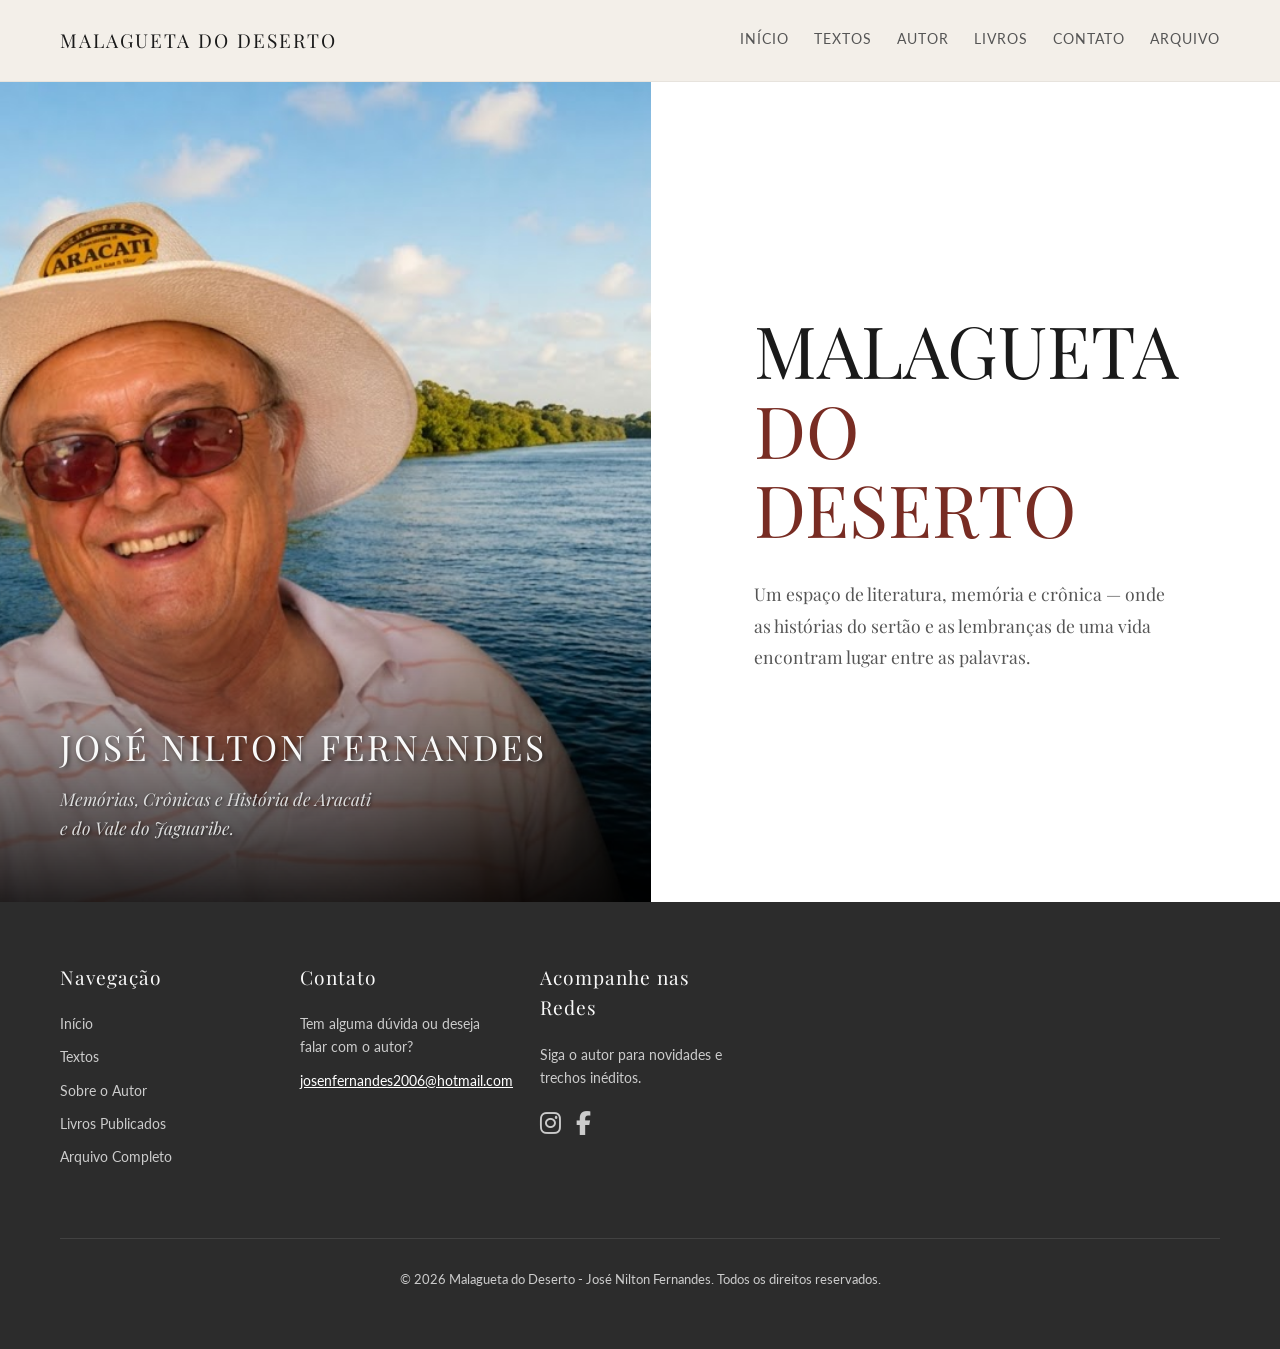
==== index.html @ 1f5d18dd "feat: create index.html and style.css" ====
<!DOCTYPE html>
<html lang="pt-BR">
<head>
    <meta charset="UTF-8">
    <meta name="viewport" content="width=device-width, initial-scale=1.0">
    <title>Malagueta do Deserto</title>
    
    
    <link rel="preconnect" href="https://fonts.googleapis.com">
    <link rel="preconnect" href="https://fonts.gstatic.com" crossorigin>
    <link href="https://fonts.googleapis.com/css2?family=Playfair+Display:ital,wght@0,400;0,600;1,400&family=Lato:wght@300;400&display=swap" rel="stylesheet">
    
    
    <link rel="stylesheet" href="https://cdnjs.cloudflare.com/ajax/libs/font-awesome/6.4.0/css/all.min.css">
    
    
    <link rel="stylesheet" href="assets/css/style.css">
</head>
<body>

    
    <header>
        <div class="logo-header">MALAGUETA DO DESERTO</div>
        <nav>
            <a href="#">Início</a>
            <a href="#">Textos</a>
            <a href="#">Autor</a>
            <a href="#">Livros</a>
            <a href="#">Contato</a>
            <a href="#">Arquivo</a>
        </nav>
    </header>

    
    <main>
        
        <section class="hero-image">
            <h2>JOSÉ NILTON FERNANDES</h2>
            <p>Memórias, Crônicas e História de Aracati<br>e do Vale do Jaguaribe.</p>
        </section>

        
        <section class="hero-text">
            <h1>
                MALAGUETA<br>
                <span class="accent">DO DESERTO</span>
            </h1>
            <p>Um espaço de literatura, memória e crônica — onde as histórias do sertão e as lembranças de uma vida encontram lugar entre as palavras.</p>
        </section>
    </main>

    
    <footer>
        <div class="footer-col">
            <h4>Navegação</h4>
            <ul>
                <li><a href="#">Início</a></li>
                <li><a href="#">Textos</a></li>
                <li><a href="#">Sobre o Autor</a></li>
                <li><a href="#">Livros Publicados</a></li>
                <li><a href="#">Arquivo Completo</a></li>
            </ul>
        </div>

        <div class="footer-col">
            <h4>Contato</h4>
            <p>Tem alguma dúvida ou deseja falar com o autor?</p>
            <p class="email-link">
                <a href="josenfernandes2006@hotmail.com">
                    josenfernandes2006@hotmail.com
                </a>
            </p>
        </div>

        <div class="footer-col">
            <h4>Acompanhe nas Redes</h4>
            <p>Siga o autor para novidades e trechos inéditos.</p>
            <div class="social-icons">
                <a href="https://www.instagram.com/joseniltonfernandes5/" target="_blank" title="Instagram"><i class="fa-brands fa-instagram"></i></a>
                <a href="https://www.facebook.com/josenilton.fernandes1?locale=pt_BR" target="_blank" title="Facebook"><i class="fa-brands fa-facebook-f"></i></a>
            </div>
        </div>

        <div class="footer-bottom">
            &copy; 2026 Malagueta do Deserto - José Nilton Fernandes. Todos os direitos reservados.
        </div>
    </footer>

</body>
</html>
---- assets/css/style.css ----
:root {
    --bg-header: #f3efe9; 
    --text-dark: #1a1a1a;
    --text-accent: #782c23; 
    --bg-footer: #2c2c2c; 
    --text-light: #f9f9f9;
    --font-serif: 'Playfair Display', serif;
    --font-sans: 'Lato', sans-serif;
}

* {
    margin: 0;
    padding: 0;
    box-sizing: border-box;
}

body {
    font-family: var(--font-sans);
    color: var(--text-dark);
    background-color: #ffffff;
    line-height: 1.6;
}


header {
    background-color: var(--bg-header);
    padding: 25px 60px;
    display: flex;
    justify-content: space-between;
    align-items: center;
    border-bottom: 1px solid rgba(0,0,0,0.05);
}

.logo-header {
    font-family: var(--font-serif);
    font-size: 1.2rem;
    letter-spacing: 2px;
    color: var(--text-dark);
}

nav {
    display: flex;
    gap: 25px;
}

nav a {
    text-decoration: none;
    color: #555;
    font-size: 0.85rem;
    text-transform: uppercase;
    letter-spacing: 1px;
    transition: color 0.3s;
}

nav a:hover {
    color: var(--text-accent);
}


main {
    display: flex;
    
    height: calc(100vh - 80px); 
    min-height: 600px;
}


.hero-image {
    flex: 1.4; 
    background: linear-gradient(to top, rgba(0, 0, 0, 0.85) 0%, rgba(0, 0, 0, 0) 40%), 
                url('../img/foto-autor.jpg') 20% center/cover no-repeat;
                
    position: relative;
    display: flex;
    flex-direction: column;
    justify-content: flex-end;
    padding: 60px;
    color: var(--text-light);
}

.hero-image h2 {
    font-family: var(--font-serif);
    font-size: 2.2rem;
    font-weight: 400;
    letter-spacing: 3px;
    margin-bottom: 10px;
    text-shadow: 2px 2px 4px rgba(0,0,0,0.5);
}

.hero-image p {
    font-family: var(--font-serif);
    font-style: italic;
    font-size: 1.1rem;
    color: #ddd;
    max-width: 400px;
    text-shadow: 1px 1px 3px rgba(0,0,0,0.6);
}


.hero-text {
    flex: 1; 
    display: flex;
    flex-direction: column;
    justify-content: center;
    
    padding: 5% 8%; 
    background-color: #ffffff;
}

.hero-text h1 {
    font-family: var(--font-serif);
    font-size: 4.5rem;
    line-height: 1.1;
    font-weight: 400;
    margin-bottom: 30px;
}

.hero-text h1 .accent {
    color: var(--text-accent);
    display: block;
}

.hero-text p {
    font-family: var(--font-serif);
    font-size: 1.1rem;
    color: #555;
    max-width: 450px;
    line-height: 1.8;
}


footer {
    background-color: var(--bg-footer);
    color: #ccc;
    padding: 60px;
    display: grid;
    grid-template-columns: repeat(auto-fit, minmax(200px, 1fr));
    gap: 40px;
    font-size: 0.9rem;
}

.footer-col h4 {
    font-family: var(--font-serif);
    color: var(--text-light);
    font-size: 1.2rem;
    margin-bottom: 20px;
    font-weight: 400;
    letter-spacing: 1px;
}

.footer-col ul {
    list-style: none;
}

.footer-col ul li {
    margin-bottom: 10px;
}

.footer-col ul li a {
    color: #ccc;
    text-decoration: none;
    transition: color 0.3s;
}

.footer-col ul li a:hover {
    color: var(--text-light);
}

.email-link {
    margin-top: 10px;
}

.email-link a {
    color: #fff;
    text-decoration: underline;
    transition: color 0.3s;
}

.email-link a:hover {
    color: var(--text-accent);
}

.social-icons {
    display: flex;
    gap: 15px;
    margin-top: 15px;
}

.social-icons a {
    color: #ccc;
    font-size: 1.5rem;
    transition: color 0.3s, transform 0.3s;
}

.social-icons a:hover {
    color: var(--text-light);
    transform: translateY(-3px); 
}

.footer-bottom {
    grid-column: 1 / -1;
    text-align: center;
    padding-top: 30px;
    border-top: 1px solid rgba(255,255,255,0.1);
    margin-top: 20px;
    font-size: 0.8rem;
}


@media (max-width: 900px) {
    main {
        flex-direction: column;
        height: auto;
    }
    
    .hero-image {
        min-height: 50vh;
    }
    
    .hero-text {
        padding: 60px 30px;
        text-align: center;
    }
    
    .hero-text p {
        margin: 0 auto;
    }
    
    header {
        flex-direction: column;
        gap: 20px;
        padding: 20px;
    }
    
    nav {
        flex-wrap: wrap;
        justify-content: center;
    }
}
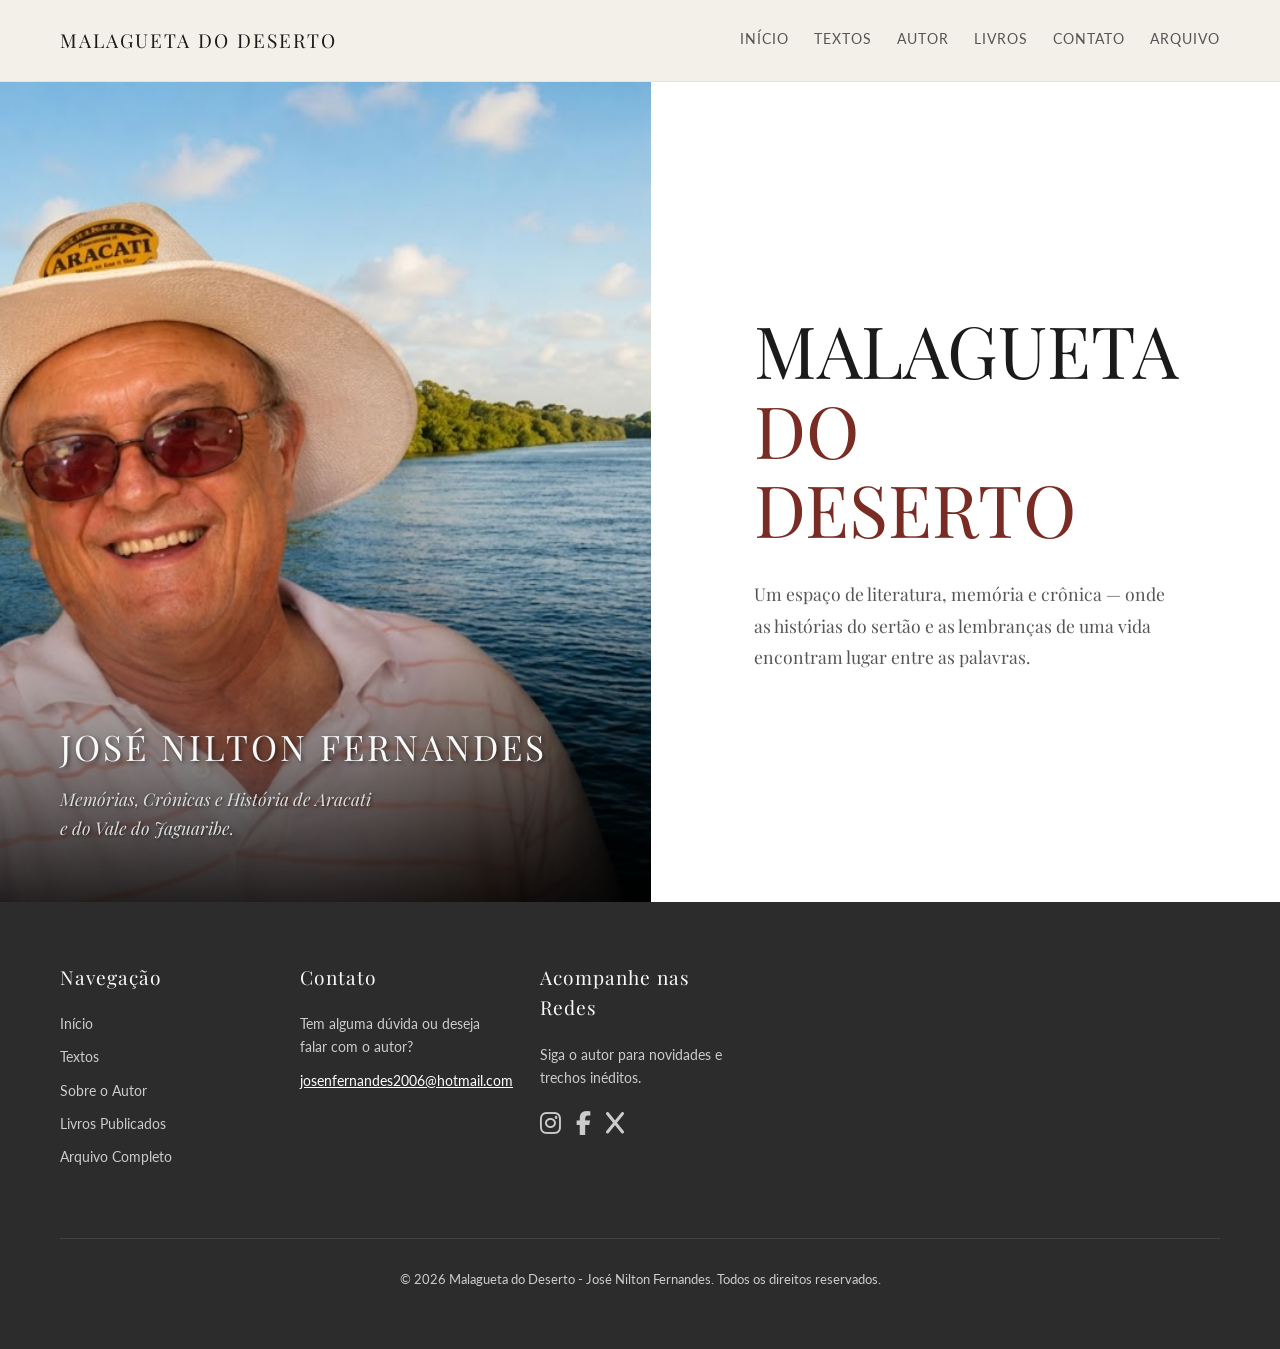
==== commit 25f595f5: "feat: add twitter button" ====
--- a/index.html
+++ b/index.html
@@ -22,12 +22,12 @@
     <header>
         <div class="logo-header">MALAGUETA DO DESERTO</div>
         <nav>
-            <a href="#">Início</a>
-            <a href="#">Textos</a>
-            <a href="#">Autor</a>
-            <a href="#">Livros</a>
-            <a href="#">Contato</a>
-            <a href="#">Arquivo</a>
+            <a href="index.html">Início</a>
+            <a href="textos.php">Textos</a>
+            <a href="autor.html">Autor</a>
+            <a href="livros.html">Livros</a>
+            <a href="contato.html">Contato</a>
+            <a href="arquivo.html">Arquivo</a>
         </nav>
     </header>
 
@@ -54,11 +54,11 @@
         <div class="footer-col">
             <h4>Navegação</h4>
             <ul>
-                <li><a href="#">Início</a></li>
-                <li><a href="#">Textos</a></li>
-                <li><a href="#">Sobre o Autor</a></li>
-                <li><a href="#">Livros Publicados</a></li>
-                <li><a href="#">Arquivo Completo</a></li>
+                <li><a href="index.html">Início</a></li>
+                <li><a href="textos.php">Textos</a></li>
+                <li><a href="autor.html">Sobre o Autor</a></li>
+                <li><a href="livros.html">Livros Publicados</a></li>
+                <li><a href="arquivo.html">Arquivo Completo</a></li>
             </ul>
         </div>
 
@@ -78,6 +78,7 @@
             <div class="social-icons">
                 <a href="https://www.instagram.com/joseniltonfernandes5/" target="_blank" title="Instagram"><i class="fa-brands fa-instagram"></i></a>
                 <a href="https://www.facebook.com/josenilton.fernandes1?locale=pt_BR" target="_blank" title="Facebook"><i class="fa-brands fa-facebook-f"></i></a>
+                <a href="https://x.com/joseniltonferna" target="_blank" title="X"><i class="fa-brands fa-x"></i></a>
             </div>
         </div>
 
--- a/assets/css/style.css
+++ b/assets/css/style.css
@@ -207,6 +207,632 @@
     font-size: 0.8rem;
 }
 
+.contact-page {
+    background-color: #fafafa; 
+    padding: 80px 20px;
+    display: flex;
+    justify-content: center;
+    align-items: flex-start;
+    min-height: calc(100vh - 80px); 
+    height: auto;
+}
+
+.contact-container {
+    background-color: #ffffff;
+    padding: 50px;
+    border-radius: 8px;
+    box-shadow: 0 10px 30px rgba(0,0,0,0.05); 
+    max-width: 600px;
+    width: 100%;
+    border-top: 4px solid var(--text-accent); 
+}
+
+.contact-container h1 {
+    font-family: var(--font-serif);
+    font-size: 2.5rem;
+    color: var(--text-dark);
+    margin-bottom: 10px;
+    text-align: center;
+}
+
+.contact-container p {
+    text-align: center;
+    color: #666;
+    margin-bottom: 40px;
+    font-size: 1.05rem;
+}
+
+.contact-form {
+    display: flex;
+    flex-direction: column;
+    gap: 20px;
+}
+
+.form-group {
+    display: flex;
+    flex-direction: column;
+}
+
+.form-group label {
+    font-weight: 600;
+    margin-bottom: 8px;
+    color: #444;
+    font-size: 0.9rem;
+    text-transform: uppercase;
+    letter-spacing: 0.5px;
+}
+
+.form-group input,
+.form-group textarea {
+    padding: 15px;
+    border: 1px solid #e0e0e0;
+    border-radius: 4px;
+    font-family: var(--font-sans);
+    font-size: 1rem;
+    background-color: #fdfdfd;
+    transition: all 0.3s ease;
+}
+
+
+.form-group input:focus,
+.form-group textarea:focus {
+    outline: none;
+    border-color: var(--text-accent);
+    background-color: #fff;
+    box-shadow: 0 0 0 3px rgba(120, 44, 35, 0.1);
+}
+
+.btn-submit {
+    background-color: var(--text-dark);
+    color: #fff;
+    border: none;
+    padding: 16px;
+    font-family: var(--font-sans);
+    font-size: 1rem;
+    font-weight: 600;
+    text-transform: uppercase;
+    letter-spacing: 1px;
+    cursor: pointer;
+    border-radius: 4px;
+    margin-top: 10px;
+    transition: background-color 0.3s;
+}
+
+.btn-submit:hover {
+    background-color: var(--text-accent);
+}
+
+.author-page {
+    background-color: #fafafa;
+    padding: 60px 5%;
+    display: flex;
+    justify-content: center;
+    min-height: calc(100vh - 80px);
+    height: auto;
+}
+
+.author-container {
+    display: flex;
+    gap: 60px;
+    max-width: 1100px;
+    width: 100%;
+    background-color: #ffffff;
+    padding: 60px;
+    border-radius: 8px;
+    box-shadow: 0 10px 30px rgba(247, 246, 246, 0.05);
+}
+
+.author-image-wrapper {
+    flex: 1.2;
+    max-width: 500px;
+}
+
+.author-photo {
+    width: 100%;
+    height: auto;
+    border-radius: 8px;
+    box-shadow: 5px 5px 20px rgba(0,0,0,0.1);
+    position: sticky; 
+    top: 40px;
+}
+
+.author-bio {
+    flex: 2;
+    color: #444;
+}
+
+.author-bio h1 {
+    font-family: var(--font-serif);
+    font-size: 2.8rem;
+    color: var(--text-accent);
+    margin-bottom: 25px;
+    line-height: 1.1;
+}
+
+.author-bio h2 {
+    font-family: var(--font-serif);
+    font-size: 1.4rem;
+    color: var(--text-dark);
+    margin-top: 45px;
+    margin-bottom: 15px;
+    border-bottom: 1px solid #eaeaea;
+    padding-bottom: 8px;
+    letter-spacing: 1px;
+}
+
+.author-bio p {
+    margin-bottom: 20px;
+    font-size: 1.1rem;
+    line-height: 1.8;
+    text-align: justify;
+}
+
+.author-bio .lead-text {
+    font-size: 1.25rem;
+    font-style: italic;
+    color: #555;
+}
+
+.painel-page {
+    display: flex;
+    justify-content: center;
+    align-items: flex-start; 
+    padding: 60px 20px;
+    min-height: calc(100vh - 80px);
+    background-color: var(--bg-header); 
+}
+
+.painel-container {
+    background-color: #ffffff;
+    padding: 50px 60px; 
+    border-radius: 12px;
+    box-shadow: 0 15px 40px rgba(0,0,0,0.08); 
+    max-width: 800px;
+    width: 100%;
+    margin: 0 auto; 
+    border-top: 5px solid var(--text-accent); 
+}
+
+.painel-container h1 {
+    font-family: var(--font-serif);
+    font-size: 2.8rem;
+    color: var(--text-accent);
+    text-align: center;
+    margin-bottom: 15px;
+}
+
+.painel-container p {
+    text-align: center;
+    font-size: 1.15rem;
+    color: #666;
+    margin-bottom: 40px;
+    line-height: 1.6;
+}
+
+.form-escrita {
+    display: flex;
+    flex-direction: column;
+    gap: 35px;
+}
+
+.form-group-large label {
+    display: block;
+    font-size: 1.2rem;
+    font-family: var(--font-serif); 
+    font-weight: 600;
+    color: #444;
+    margin-bottom: 12px;
+    letter-spacing: 0.5px;
+}
+
+.form-group-large input,
+.form-group-large textarea {
+    width: 100%;
+    padding: 20px;
+    font-size: 1.25rem;
+    font-family: var(--font-sans);
+    border: 1px solid #dcdcdc;
+    border-radius: 8px;
+    background-color: #fafafa;
+    transition: all 0.3s ease;
+    box-shadow: inset 0 2px 4px rgba(0,0,0,0.02);
+}
+
+
+.form-group-large input:focus,
+.form-group-large textarea:focus {
+    outline: none;
+    border-color: var(--text-accent);
+    background-color: #fff;
+    box-shadow: 0 0 0 4px rgba(120, 44, 35, 0.1); 
+}
+
+.btn-publicar {
+    background-color: #3b5e3b; 
+    color: white;
+    font-size: 1.3rem;
+    font-family: var(--font-sans);
+    font-weight: 600;
+    letter-spacing: 1.5px;
+    padding: 22px;
+    border: none;
+    border-radius: 8px;
+    cursor: pointer;
+    transition: all 0.3s ease;
+    text-transform: uppercase;
+    box-shadow: 0 6px 15px rgba(59, 94, 59, 0.3);
+}
+
+.btn-publicar:hover {
+    background-color: #2b452b; 
+    transform: translateY(-2px); 
+    box-shadow: 0 8px 20px rgba(59, 94, 59, 0.4);
+}
+
+
+@media (max-width: 600px) {
+    .painel-container {
+        padding: 30px 20px;
+    }
+    .painel-container h1 {
+        font-size: 2.2rem;
+    }
+}
+
+.museum-page {
+    display: block;
+    background-color: #fafafa;
+    padding: 70px 5% 90px;
+    min-height: calc(100vh - 80px);
+    height: auto;
+}
+
+.museum-container {
+    max-width: 1100px;
+    margin: 0 auto;
+}
+
+.museum-header {
+    text-align: center;
+    max-width: 640px;
+    margin: 0 auto 60px;
+}
+
+.museum-header h1 {
+    font-family: var(--font-serif);
+    font-size: 3rem;
+    color: var(--text-accent);
+    margin-bottom: 16px;
+    line-height: 1.15;
+}
+
+.museum-header p {
+    font-family: var(--font-serif);
+    font-size: 1.15rem;
+    color: #666;
+    font-style: italic;
+    line-height: 1.7;
+}
+
+.museum-header p::after {
+    content: "";
+    display: block;
+    width: 60px;
+    height: 3px;
+    background-color: var(--text-accent);
+    margin: 28px auto 0;
+    opacity: 0.6;
+}
+
+.museum-gallery {
+    display: grid;
+    grid-template-columns: repeat(6, 1fr);
+    gap: 28px;
+}
+
+.museum-card {
+    grid-column: span 2;
+    display: flex;
+    flex-direction: column;
+    background-color: #fff;
+    border-radius: 8px;
+    overflow: hidden;
+    box-shadow: 0 4px 20px rgba(0, 0, 0, 0.06);
+    transition: transform 0.35s ease, box-shadow 0.35s ease;
+}
+
+.museum-card:nth-child(4) {
+    grid-column: 2 / span 2;
+}
+
+.museum-card:nth-child(5) {
+    grid-column: 4 / span 2;
+}
+
+.museum-card-image {
+    aspect-ratio: 4 / 3;
+    overflow: hidden;
+    background-color: #eee;
+}
+
+.museum-card-image img {
+    width: 100%;
+    height: 100%;
+    object-fit: cover;
+    display: block;
+    transition: transform 0.5s ease;
+}
+
+.museum-card-caption {
+    padding: 22px 24px 26px;
+    text-align: center;
+    border-top: 1px solid #f0ebe4;
+}
+
+.museum-card-caption h3 {
+    font-family: var(--font-serif);
+    font-size: 1.15rem;
+    font-weight: 600;
+    margin: 0;
+    letter-spacing: 0.5px;
+    color: var(--text-dark);
+    line-height: 1.4;
+    transition: color 0.3s ease;
+}
+
+.museum-card:hover {
+    transform: translateY(-4px);
+    box-shadow: 0 12px 32px rgba(0, 0, 0, 0.1);
+}
+
+.museum-card:hover .museum-card-image img {
+    transform: scale(1.05);
+}
+
+.museum-card:hover .museum-card-caption h3 {
+    color: var(--text-accent);
+}
+
+@media (max-width: 900px) {
+    .museum-gallery {
+        grid-template-columns: repeat(2, 1fr);
+    }
+
+    .museum-card,
+    .museum-card:nth-child(4),
+    .museum-card:nth-child(5) {
+        grid-column: auto;
+    }
+}
+
+@media (max-width: 560px) {
+    .museum-page {
+        padding: 50px 20px 70px;
+    }
+
+    .museum-header h1 {
+        font-size: 2.2rem;
+    }
+
+    .museum-header {
+        margin-bottom: 40px;
+    }
+
+    .museum-gallery {
+        grid-template-columns: 1fr;
+        gap: 24px;
+    }
+}
+
+.textos-page {
+    display: block;
+    background-color: #fafafa;
+    padding: 70px 5% 100px;
+    min-height: calc(100vh - 80px);
+    height: auto;
+}
+
+.textos-container {
+    max-width: 900px;
+    margin: 0 auto;
+}
+
+.textos-header {
+    text-align: center;
+    margin-bottom: 60px;
+}
+
+.textos-header h1 {
+    font-family: var(--font-serif);
+    font-size: 3rem;
+    color: var(--text-accent);
+    margin-bottom: 12px;
+}
+
+.textos-header p {
+    font-family: var(--font-serif);
+    font-size: 1.15rem;
+    color: #666;
+    font-style: italic;
+}
+
+.textos-vazio {
+    text-align: center;
+    padding: 60px 30px;
+    background: #fff;
+    border: 2px solid #ddd;
+    border-radius: 8px;
+    color: #666;
+    font-size: 1.1rem;
+}
+
+.textos-grid {
+    display: flex;
+    flex-direction: column;
+    gap: 70px;
+}
+
+.texto-card {
+    position: relative;
+    background: #fff;
+    border: 2px solid var(--text-dark);
+    padding: 32px 36px 56px;
+    text-align: center;
+}
+
+.texto-card-title {
+    border: 2px solid var(--text-dark);
+    padding: 18px 24px;
+    margin-bottom: 28px;
+}
+
+.texto-card-title h2 {
+    font-family: var(--font-serif);
+    font-size: 1.6rem;
+    font-weight: 600;
+    color: var(--text-dark);
+    margin: 0;
+    line-height: 1.3;
+}
+
+.texto-card-preview {
+    font-size: 1.05rem;
+    line-height: 1.85;
+    color: #555;
+    margin: 0;
+    text-align: center;
+}
+
+.texto-card-actions {
+    position: absolute;
+    bottom: 0;
+    left: 50%;
+    transform: translate(-50%, 50%);
+}
+
+.btn-ler-mais {
+    display: inline-block;
+    background: #fff;
+    border: 2px solid var(--text-dark);
+    padding: 14px 36px;
+    font-family: var(--font-sans);
+    font-size: 0.85rem;
+    font-weight: 700;
+    letter-spacing: 1.5px;
+    text-transform: uppercase;
+    text-decoration: none;
+    color: var(--text-dark);
+    transition: background-color 0.3s ease, color 0.3s ease, border-color 0.3s ease;
+}
+
+.btn-ler-mais:hover {
+    background-color: var(--text-accent);
+    border-color: var(--text-accent);
+    color: #fff;
+}
+
+.texto-single-page {
+    display: block;
+    background-color: #fafafa;
+    padding: 60px 5% 90px;
+    min-height: calc(100vh - 80px);
+    height: auto;
+}
+
+.texto-single-container {
+    max-width: 760px;
+    margin: 0 auto;
+    background: #fff;
+    padding: 40px 50px 60px;
+    border-radius: 8px;
+    box-shadow: 0 8px 30px rgba(0, 0, 0, 0.06);
+}
+
+.texto-voltar {
+    display: inline-block;
+    margin-bottom: 30px;
+    color: var(--text-accent);
+    text-decoration: none;
+    font-size: 0.95rem;
+    font-weight: 600;
+    transition: opacity 0.3s ease;
+}
+
+.texto-voltar:hover {
+    opacity: 0.75;
+}
+
+.texto-single-image {
+    margin: 0 0 36px;
+    border-radius: 6px;
+    overflow: hidden;
+}
+
+.texto-single-image img {
+    width: 100%;
+    height: auto;
+    display: block;
+}
+
+.texto-single-header h1 {
+    font-family: var(--font-serif);
+    font-size: 2.4rem;
+    color: var(--text-accent);
+    margin-bottom: 30px;
+    line-height: 1.25;
+    text-align: center;
+}
+
+.texto-single-content {
+    font-size: 1.12rem;
+    line-height: 1.9;
+    color: #444;
+    text-align: justify;
+}
+
+.input-arquivo {
+    width: 100%;
+    padding: 16px;
+    font-size: 1rem;
+    font-family: var(--font-sans);
+    border: 1px solid #dcdcdc;
+    border-radius: 8px;
+    background-color: #fafafa;
+}
+
+.form-hint {
+    display: block;
+    margin-top: 10px;
+    font-size: 0.9rem;
+    color: #777;
+    line-height: 1.5;
+}
+
+@media (max-width: 700px) {
+    .textos-page {
+        padding: 50px 20px 80px;
+    }
+
+    .textos-header h1 {
+        font-size: 2.2rem;
+    }
+
+    .texto-card {
+        padding: 24px 20px 50px;
+    }
+
+    .texto-card-title h2 {
+        font-size: 1.3rem;
+    }
+
+    .texto-single-container {
+        padding: 30px 22px 40px;
+    }
+
+    .texto-single-header h1 {
+        font-size: 1.8rem;
+    }
+}
 
 @media (max-width: 900px) {
     main {
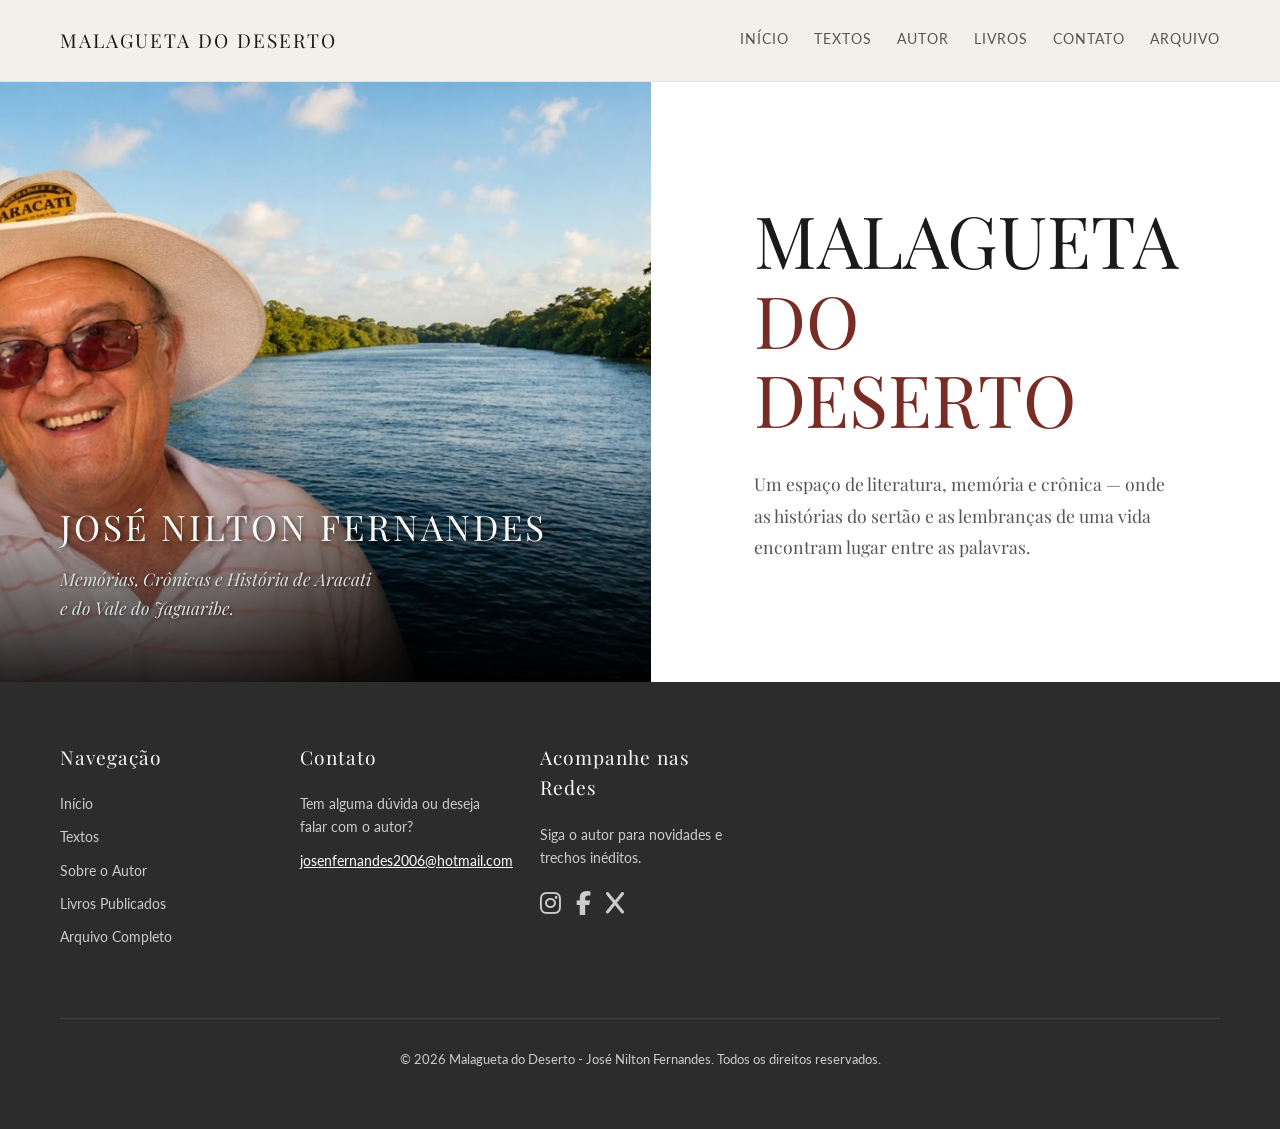
==== commit 5277e2b4: "feat: add cache busting" ====
--- a/index.html
+++ b/index.html
@@ -14,7 +14,7 @@
     <link rel="stylesheet" href="https://cdnjs.cloudflare.com/ajax/libs/font-awesome/6.4.0/css/all.min.css">
     
     
-    <link rel="stylesheet" href="assets/css/style.css">
+    <link rel="stylesheet" href="assets/css/style.css?v=2.0">
 </head>
 <body>
 
--- a/assets/css/style.css
+++ b/assets/css/style.css
@@ -22,6 +22,11 @@
     line-height: 1.6;
 }
 
+img {
+    max-width: 100%;
+    height: auto;
+    display: block;
+}
 
 header {
     background-color: var(--bg-header);
@@ -60,17 +65,18 @@
 
 main {
     display: flex;
-    
-    height: calc(100vh - 80px); 
+    flex-wrap: wrap;
     min-height: 600px;
+    height: auto;
 }
 
 
 .hero-image {
-    flex: 1.4; 
+    flex: 1.4;
+    min-height: 420px;
     background: linear-gradient(to top, rgba(0, 0, 0, 0.85) 0%, rgba(0, 0, 0, 0) 40%), 
-                url('../img/foto-autor.jpg') 20% center/cover no-repeat;
-                
+                url('../img/foto-autor.jpg') center center/cover no-repeat;
+
     position: relative;
     display: flex;
     flex-direction: column;
@@ -332,8 +338,8 @@
     height: auto;
     border-radius: 8px;
     box-shadow: 5px 5px 20px rgba(0,0,0,0.1);
-    position: sticky; 
-    top: 40px;
+    position: relative;
+    top: auto;
 }
 
 .author-bio {
@@ -479,6 +485,132 @@
     }
 }
 
+@media (max-width: 980px) {
+    header {
+        flex-wrap: wrap;
+        gap: 18px;
+        padding: 20px 30px;
+    }
+
+    nav {
+        justify-content: center;
+        gap: 16px;
+    }
+
+    main {
+        flex-wrap: wrap;
+        min-height: auto;
+        height: auto;
+    }
+
+    .hero-image,
+    .hero-text {
+        flex: 1 1 100%;
+        padding: 40px 30px;
+    }
+
+    .hero-text {
+        text-align: center;
+    }
+
+    .hero-text p {
+        max-width: 100%;
+        margin: 0 auto;
+    }
+
+    footer {
+        padding: 40px 30px;
+    }
+}
+
+@media (max-width: 760px) {
+    .hero-image {
+        background-position: center center;
+        padding: 30px 20px;
+    }
+
+    .hero-image h2 {
+        font-size: 1.75rem;
+    }
+
+    .hero-image p {
+        font-size: 1rem;
+        max-width: 100%;
+    }
+
+    .hero-text {
+        padding: 30px 20px;
+    }
+
+    .hero-text h1 {
+        font-size: 2.8rem;
+    }
+
+    .author-page {
+        padding: 40px 4%;
+    }
+
+    .author-container {
+        flex-direction: column;
+        gap: 30px;
+        padding: 40px 20px;
+    }
+
+    .author-image-wrapper {
+        max-width: 100%;
+    }
+
+    .author-photo {
+        position: relative;
+        top: auto;
+    }
+
+    .author-bio h1 {
+        font-size: 2.2rem;
+    }
+
+    .author-bio h2 {
+        font-size: 1.25rem;
+        margin-top: 30px;
+    }
+}
+
+@media (max-width: 540px) {
+    header {
+        padding: 18px 18px;
+    }
+
+    .logo-header {
+        font-size: 1rem;
+    }
+
+    nav {
+        gap: 10px;
+    }
+
+    nav a {
+        font-size: 0.8rem;
+    }
+
+    .hero-image,
+    .hero-text {
+        padding: 25px 16px;
+    }
+
+    .hero-text h1 {
+        font-size: 2.2rem;
+    }
+
+    .hero-text p,
+    .hero-image p {
+        font-size: 0.98rem;
+    }
+
+    footer {
+        padding: 30px 18px;
+    }
+}
+
 .museum-page {
     display: block;
     background-color: #fafafa;
@@ -526,33 +658,52 @@
 
 .museum-gallery {
     display: grid;
-    grid-template-columns: repeat(6, 1fr);
     gap: 28px;
 }
 
+.museum-gallery-row {
+    display: grid;
+    gap: 24px;
+}
+
+.museum-gallery-row-top {
+    grid-template-columns: repeat(3, minmax(260px, 1fr));
+}
+
+.museum-gallery-row-bottom {
+    grid-template-columns: repeat(2, minmax(360px, 1fr));
+}
+
 .museum-card {
-    grid-column: span 2;
+    background-color: #fff;
+    border-radius: 12px;
+    overflow: hidden;
+    box-shadow: 0 10px 28px rgba(0, 0, 0, 0.08);
+    transition: transform 0.35s ease, box-shadow 0.35s ease;
     display: flex;
     flex-direction: column;
-    background-color: #fff;
-    border-radius: 8px;
+}
+
+.museum-item {
+    height: 620px;
+}
+
+.museum-item-wide {
+    height: 420px;
+}
+
+.museum-card-image {
+    width: 100%;
     overflow: hidden;
-    box-shadow: 0 4px 20px rgba(0, 0, 0, 0.06);
-    transition: transform 0.35s ease, box-shadow 0.35s ease;
-}
-
-.museum-card:nth-child(4) {
-    grid-column: 2 / span 2;
-}
-
-.museum-card:nth-child(5) {
-    grid-column: 4 / span 2;
-}
-
-.museum-card-image {
-    aspect-ratio: 4 / 3;
-    overflow: hidden;
-    background-color: #eee;
+    background-color: #f7f2ec;
+}
+
+.museum-item .museum-card-image {
+    height: 520px;
+}
+
+.museum-item-wide .museum-card-image {
+    height: 340px;
 }
 
 .museum-card-image img {
@@ -594,14 +745,9 @@
 }
 
 @media (max-width: 900px) {
-    .museum-gallery {
-        grid-template-columns: repeat(2, 1fr);
-    }
-
-    .museum-card,
-    .museum-card:nth-child(4),
-    .museum-card:nth-child(5) {
-        grid-column: auto;
+    .museum-gallery-row-top,
+    .museum-gallery-row-bottom {
+        grid-template-columns: 1fr;
     }
 }
 
@@ -616,11 +762,6 @@
 
     .museum-header {
         margin-bottom: 40px;
-    }
-
-    .museum-gallery {
-        grid-template-columns: 1fr;
-        gap: 24px;
     }
 }
 
@@ -763,6 +904,8 @@
 }
 
 .texto-single-image {
+    display: block;
+    width: 100%;
     margin: 0 0 36px;
     border-radius: 6px;
     overflow: hidden;
